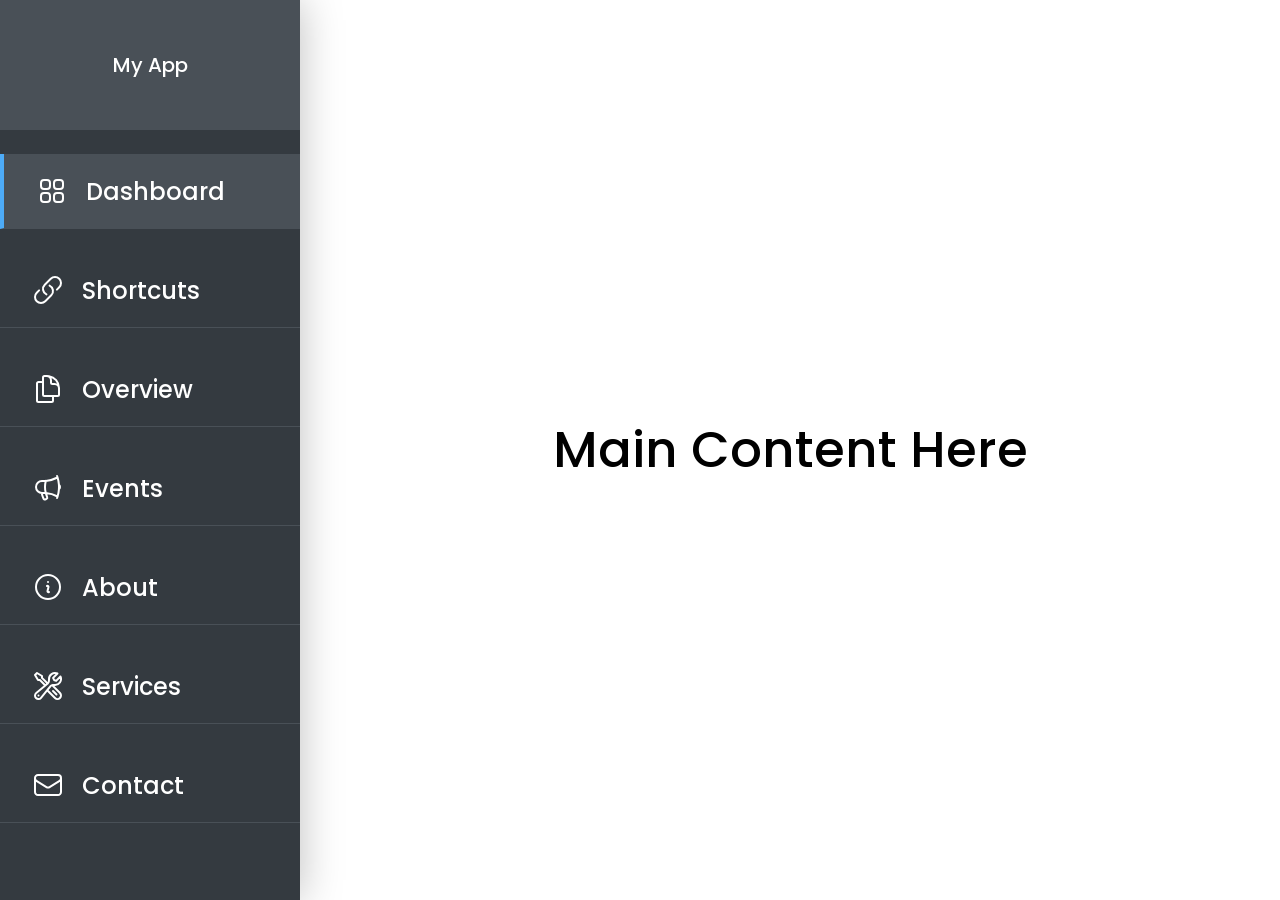
==== 01. Sidebar/index.html @ f5586b42 "First Version maybe there will be changes later on" ====
<!doctype html>
<html lang="en">
  <head>
    <meta charset="UTF-8" />
    <meta name="viewport" content="width=device-width, initial-scale=1.0" />
    <link rel="stylesheet" href="style.css" />
    <title>Sidebar Project</title>
  </head>
  <body>
    <div class="container">
      <nav class="nav flex-column">
        <header>
          <p class="header-text">My App</p>
        </header>
        <div class="sidebar flex-column">
          <div class="sidebar-elements dashboard">
            <svg
              xmlns="http://www.w3.org/2000/svg"
              fill="none"
              viewBox="0 0 24 24"
              stroke-width="1.5"
              stroke="currentColor"
              class="icon"
            >
              <path
                stroke-linecap="round"
                stroke-linejoin="round"
                d="M3.75 6A2.25 2.25 0 0 1 6 3.75h2.25A2.25 2.25 0 0 1 10.5 6v2.25a2.25 2.25 0 0 1-2.25 2.25H6a2.25 2.25 0 0 1-2.25-2.25V6ZM3.75 15.75A2.25 2.25 0 0 1 6 13.5h2.25a2.25 2.25 0 0 1 2.25 2.25V18a2.25 2.25 0 0 1-2.25 2.25H6A2.25 2.25 0 0 1 3.75 18v-2.25ZM13.5 6a2.25 2.25 0 0 1 2.25-2.25H18A2.25 2.25 0 0 1 20.25 6v2.25A2.25 2.25 0 0 1 18 10.5h-2.25a2.25 2.25 0 0 1-2.25-2.25V6ZM13.5 15.75a2.25 2.25 0 0 1 2.25-2.25H18a2.25 2.25 0 0 1 2.25 2.25V18A2.25 2.25 0 0 1 18 20.25h-2.25A2.25 2.25 0 0 1 13.5 18v-2.25Z"
              />
            </svg>
            <p class="nav-text">Dashboard</p>
          </div>
          <div class="sidebar-elements">
            <svg
              xmlns="http://www.w3.org/2000/svg"
              fill="none"
              viewBox="0 0 24 24"
              stroke-width="1.5"
              stroke="currentColor"
              class="icon"
            >
              <path
                stroke-linecap="round"
                stroke-linejoin="round"
                d="M13.19 8.688a4.5 4.5 0 0 1 1.242 7.244l-4.5 4.5a4.5 4.5 0 0 1-6.364-6.364l1.757-1.757m13.35-.622 1.757-1.757a4.5 4.5 0 0 0-6.364-6.364l-4.5 4.5a4.5 4.5 0 0 0 1.242 7.244"
              />
            </svg>

            <p class="nav-text">Shortcuts</p>
          </div>
          <div class="sidebar-elements">
            <svg
              xmlns="http://www.w3.org/2000/svg"
              fill="none"
              viewBox="0 0 24 24"
              stroke-width="1.5"
              stroke="currentColor"
              class="icon"
            >
              <path
                stroke-linecap="round"
                stroke-linejoin="round"
                d="M15.75 17.25v3.375c0 .621-.504 1.125-1.125 1.125h-9.75a1.125 1.125 0 0 1-1.125-1.125V7.875c0-.621.504-1.125 1.125-1.125H6.75a9.06 9.06 0 0 1 1.5.124m7.5 10.376h3.375c.621 0 1.125-.504 1.125-1.125V11.25c0-4.46-3.243-8.161-7.5-8.876a9.06 9.06 0 0 0-1.5-.124H9.375c-.621 0-1.125.504-1.125 1.125v3.5m7.5 10.375H9.375a1.125 1.125 0 0 1-1.125-1.125v-9.25m12 6.625v-1.875a3.375 3.375 0 0 0-3.375-3.375h-1.5a1.125 1.125 0 0 1-1.125-1.125v-1.5a3.375 3.375 0 0 0-3.375-3.375H9.75"
              />
            </svg>
            <p class="nav-text">Overview</p>
          </div>
          <div class="sidebar-elements">
            <svg
              xmlns="http://www.w3.org/2000/svg"
              fill="none"
              viewBox="0 0 24 24"
              stroke-width="1.5"
              stroke="currentColor"
              class="icon"
            >
              <path
                stroke-linecap="round"
                stroke-linejoin="round"
                d="M10.34 15.84c-.688-.06-1.386-.09-2.09-.09H7.5a4.5 4.5 0 1 1 0-9h.75c.704 0 1.402-.03 2.09-.09m0 9.18c.253.962.584 1.892.985 2.783.247.55.06 1.21-.463 1.511l-.657.38c-.551.318-1.26.117-1.527-.461a20.845 20.845 0 0 1-1.44-4.282m3.102.069a18.03 18.03 0 0 1-.59-4.59c0-1.586.205-3.124.59-4.59m0 9.18a23.848 23.848 0 0 1 8.835 2.535M10.34 6.66a23.847 23.847 0 0 0 8.835-2.535m0 0A23.74 23.74 0 0 0 18.795 3m.38 1.125a23.91 23.91 0 0 1 1.014 5.395m-1.014 8.855c-.118.38-.245.754-.38 1.125m.38-1.125a23.91 23.91 0 0 0 1.014-5.395m0-3.46c.495.413.811 1.035.811 1.73 0 .695-.316 1.317-.811 1.73m0-3.46a24.347 24.347 0 0 1 0 3.46"
              />
            </svg>
            <p class="nav-text">Events</p>
          </div>
          <div class="sidebar-elements">
            <svg
              xmlns="http://www.w3.org/2000/svg"
              fill="none"
              viewBox="0 0 24 24"
              stroke-width="1.5"
              stroke="currentColor"
              class="icon"
            >
              <path
                stroke-linecap="round"
                stroke-linejoin="round"
                d="m11.25 11.25.041-.02a.75.75 0 0 1 1.063.852l-.708 2.836a.75.75 0 0 0 1.063.853l.041-.021M21 12a9 9 0 1 1-18 0 9 9 0 0 1 18 0Zm-9-3.75h.008v.008H12V8.25Z"
              />
            </svg>

            <p class="nav-text">About</p>
          </div>
          <div class="sidebar-elements">
            <svg
              xmlns="http://www.w3.org/2000/svg"
              fill="none"
              viewBox="0 0 24 24"
              stroke-width="1.5"
              stroke="currentColor"
              class="icon"
            >
              <path
                stroke-linecap="round"
                stroke-linejoin="round"
                d="M11.42 15.17 17.25 21A2.652 2.652 0 0 0 21 17.25l-5.877-5.877M11.42 15.17l2.496-3.03c.317-.384.74-.626 1.208-.766M11.42 15.17l-4.655 5.653a2.548 2.548 0 1 1-3.586-3.586l6.837-5.63m5.108-.233c.55-.164 1.163-.188 1.743-.14a4.5 4.5 0 0 0 4.486-6.336l-3.276 3.277a3.004 3.004 0 0 1-2.25-2.25l3.276-3.276a4.5 4.5 0 0 0-6.336 4.486c.091 1.076-.071 2.264-.904 2.95l-.102.085m-1.745 1.437L5.909 7.5H4.5L2.25 3.75l1.5-1.5L7.5 4.5v1.409l4.26 4.26m-1.745 1.437 1.745-1.437m6.615 8.206L15.75 15.75M4.867 19.125h.008v.008h-.008v-.008Z"
              />
            </svg>
            <p class="nav-text">Services</p>
          </div>
          <div class="sidebar-elements">
            <svg
              xmlns="http://www.w3.org/2000/svg"
              fill="none"
              viewBox="0 0 24 24"
              stroke-width="1.5"
              stroke="currentColor"
              class="icon"
            >
              <path
                stroke-linecap="round"
                stroke-linejoin="round"
                d="M21.75 6.75v10.5a2.25 2.25 0 0 1-2.25 2.25h-15a2.25 2.25 0 0 1-2.25-2.25V6.75m19.5 0A2.25 2.25 0 0 0 19.5 4.5h-15a2.25 2.25 0 0 0-2.25 2.25m19.5 0v.243a2.25 2.25 0 0 1-1.07 1.916l-7.5 4.615a2.25 2.25 0 0 1-2.36 0L3.32 8.91a2.25 2.25 0 0 1-1.07-1.916V6.75"
              />
            </svg>
            <p class="nav-text">Contact</p>
          </div>
        </div>
      </nav>
      <main>Main Content Here</main>
    </div>
  </body>
</html>
---- 01. Sidebar/style.css ----
@import url("https://fonts.googleapis.com/css2?family=Poppins:ital,wght@0,100;0,200;0,300;0,400;0,500;0,600;0,700;0,800;0,900;1,100;1,200;1,300;1,400;1,500;1,600;1,700;1,800;1,900&family=Rubik:ital,wght@0,300..900;1,300..900&display=swap");

* {
  margin: 0;
  padding: 0;
  box-sizing: border-box;
}

body {
  font-family: "Poppins", sans-serif;
  font-weight: 500;
}

.container {
  height: 100vh;
  display: grid;
  grid-template-columns: 300px 1fr;
}

.flex-column {
  display: flex;
  flex-direction: column;
  gap: 24px;
}

.nav {
  background-color: #343a40;
  color: #fff;
  box-shadow: 0 0 40px rgba(0, 0, 0, 0.26);
}

header {
  background-color: #495057;
  padding: 50px 0;
  text-align: center;
  font-size: 20px;
}

.sidebar-elements {
  display: flex;
  align-items: center;
  gap: 18px;
  width: 100%;
  height: 75px;
  /* margin: 5px 0 0 32px; */
  padding: 12px 32px;
  border-bottom: 1px solid #495057;
  transition: 0.2s ease;
}

.dashboard {
  background-color: #495057;
  border-left: 4px solid #4dabf7;
}

.sidebar-elements:hover {
  background-color: #495057;
  cursor: pointer;
}

.nav-text {
  font-size: 24px;
}

.icon {
  width: 32px;
  height: 32px;
  stroke: #fff;
}

main {
  display: flex;
  justify-content: center;
  align-items: center;
  font-size: 50px;
}
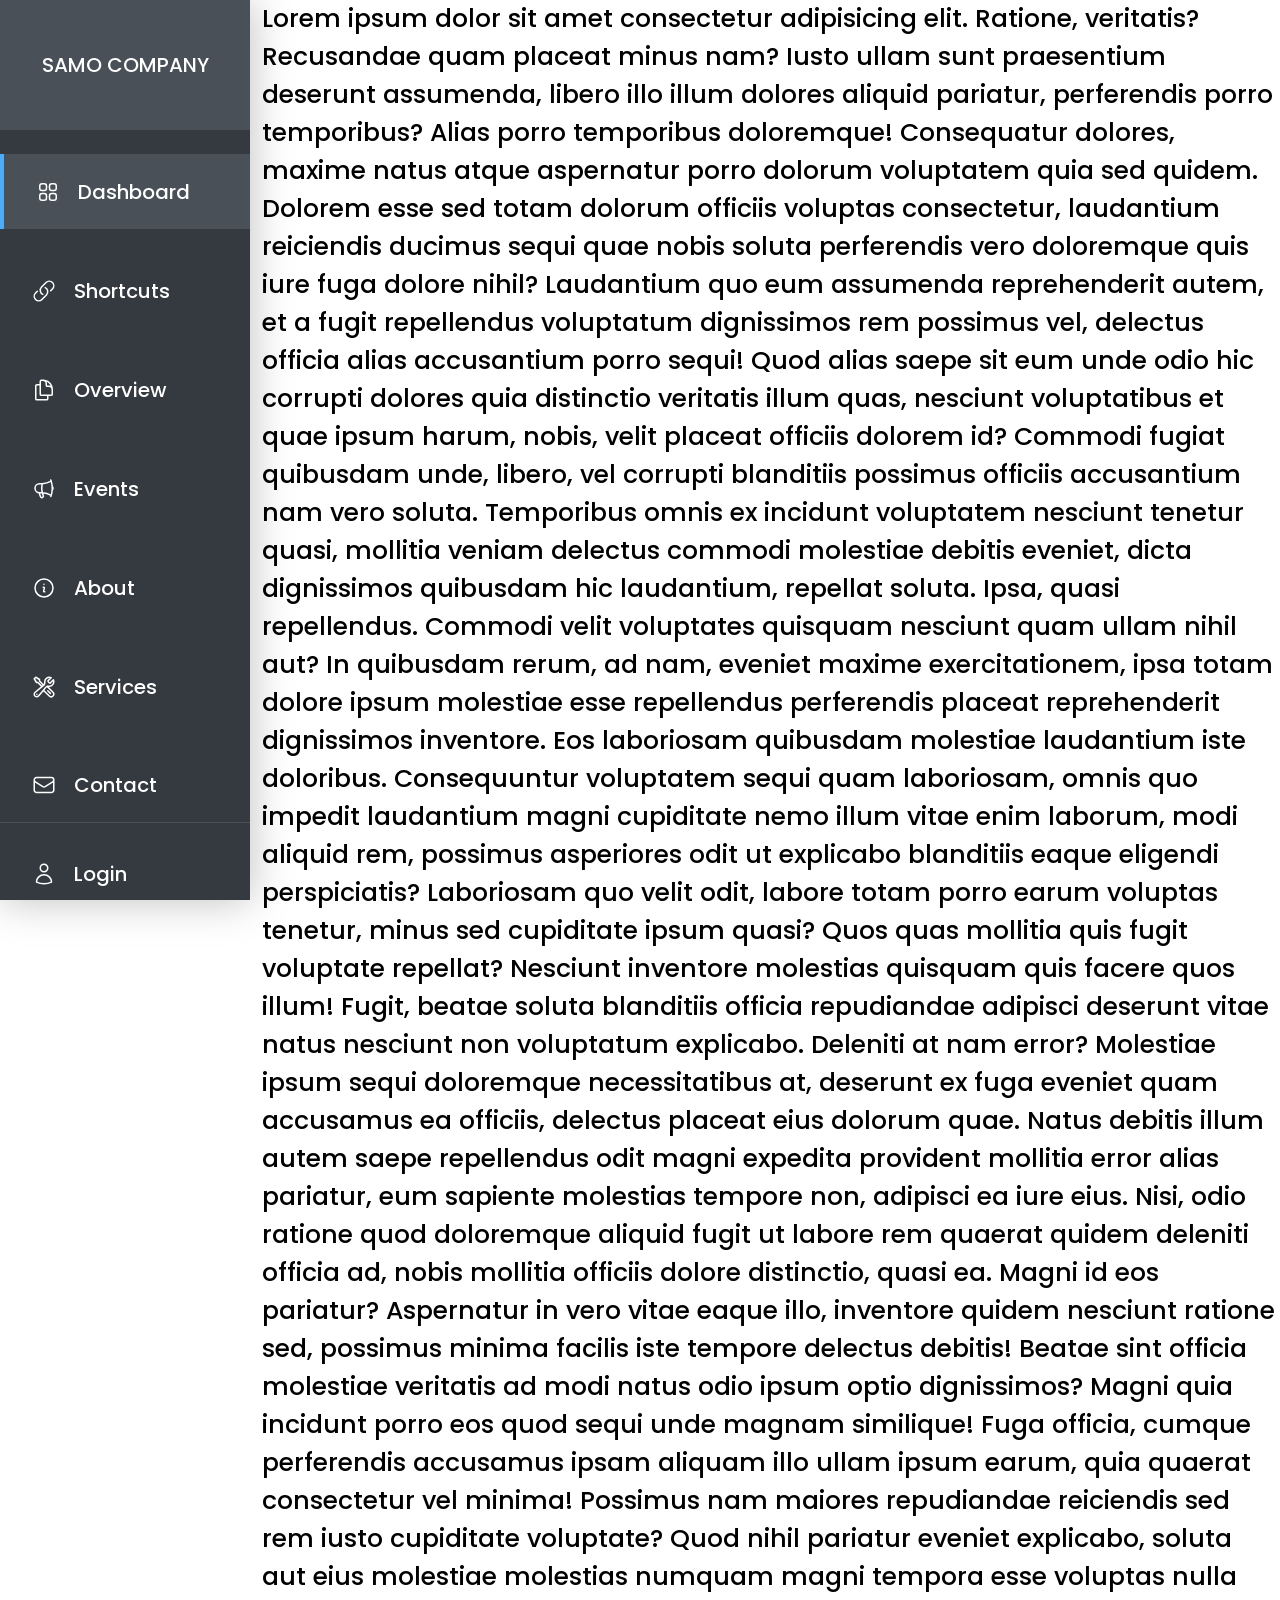
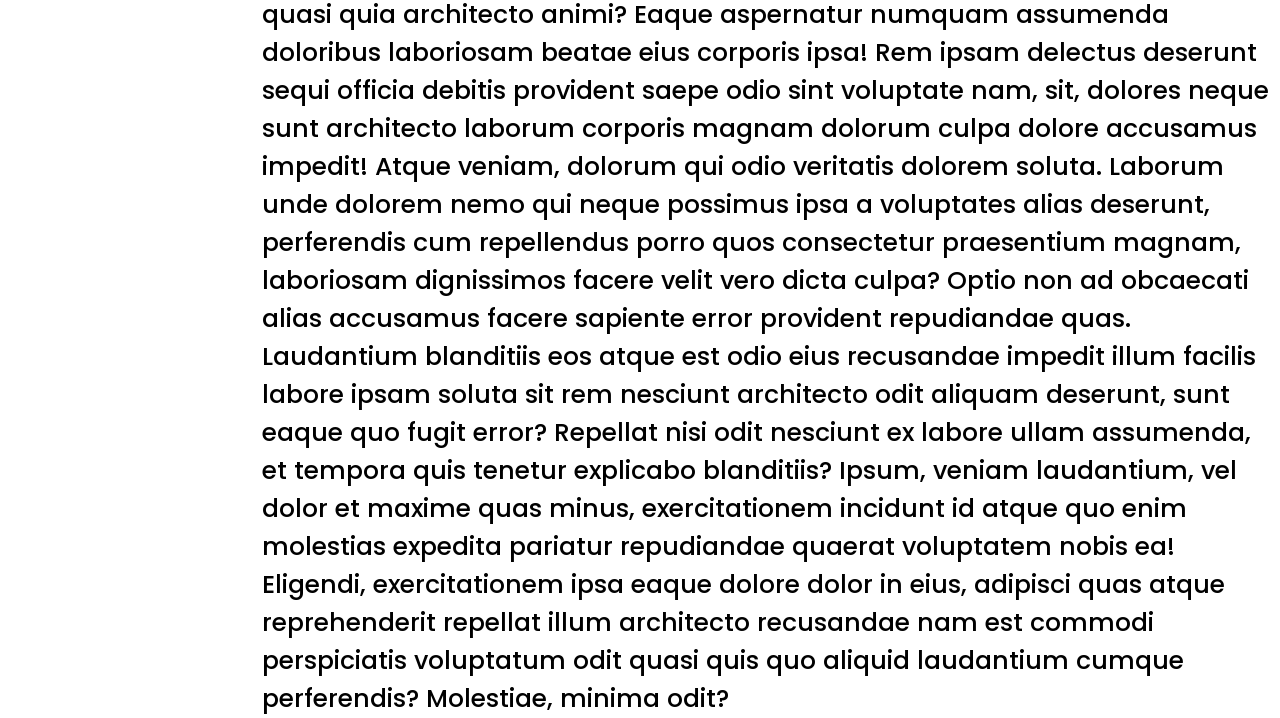
==== commit 82796ec9: "Added a login page and a login part, also make tha sidebar to stay it's position even if the main pa" ====
--- a/01. Sidebar/index.html
+++ b/01. Sidebar/index.html
@@ -10,7 +10,7 @@
     <div class="container">
       <nav class="nav flex-column">
         <header>
-          <p class="header-text">My App</p>
+          <p class="header-text">SAMO COMPANY</p>
         </header>
         <div class="sidebar flex-column">
           <div class="sidebar-elements dashboard">
@@ -28,7 +28,7 @@
                 d="M3.75 6A2.25 2.25 0 0 1 6 3.75h2.25A2.25 2.25 0 0 1 10.5 6v2.25a2.25 2.25 0 0 1-2.25 2.25H6a2.25 2.25 0 0 1-2.25-2.25V6ZM3.75 15.75A2.25 2.25 0 0 1 6 13.5h2.25a2.25 2.25 0 0 1 2.25 2.25V18a2.25 2.25 0 0 1-2.25 2.25H6A2.25 2.25 0 0 1 3.75 18v-2.25ZM13.5 6a2.25 2.25 0 0 1 2.25-2.25H18A2.25 2.25 0 0 1 20.25 6v2.25A2.25 2.25 0 0 1 18 10.5h-2.25a2.25 2.25 0 0 1-2.25-2.25V6ZM13.5 15.75a2.25 2.25 0 0 1 2.25-2.25H18a2.25 2.25 0 0 1 2.25 2.25V18A2.25 2.25 0 0 1 18 20.25h-2.25A2.25 2.25 0 0 1 13.5 18v-2.25Z"
               />
             </svg>
-            <p class="nav-text">Dashboard</p>
+            <a href="#" class="nav-text">Dashboard</a>
           </div>
           <div class="sidebar-elements">
             <svg
@@ -46,7 +46,7 @@
               />
             </svg>
 
-            <p class="nav-text">Shortcuts</p>
+            <a href="#" class="nav-text">Shortcuts</a>
           </div>
           <div class="sidebar-elements">
             <svg
@@ -63,7 +63,7 @@
                 d="M15.75 17.25v3.375c0 .621-.504 1.125-1.125 1.125h-9.75a1.125 1.125 0 0 1-1.125-1.125V7.875c0-.621.504-1.125 1.125-1.125H6.75a9.06 9.06 0 0 1 1.5.124m7.5 10.376h3.375c.621 0 1.125-.504 1.125-1.125V11.25c0-4.46-3.243-8.161-7.5-8.876a9.06 9.06 0 0 0-1.5-.124H9.375c-.621 0-1.125.504-1.125 1.125v3.5m7.5 10.375H9.375a1.125 1.125 0 0 1-1.125-1.125v-9.25m12 6.625v-1.875a3.375 3.375 0 0 0-3.375-3.375h-1.5a1.125 1.125 0 0 1-1.125-1.125v-1.5a3.375 3.375 0 0 0-3.375-3.375H9.75"
               />
             </svg>
-            <p class="nav-text">Overview</p>
+            <a href="#" class="nav-text">Overview</a>
           </div>
           <div class="sidebar-elements">
             <svg
@@ -80,7 +80,7 @@
                 d="M10.34 15.84c-.688-.06-1.386-.09-2.09-.09H7.5a4.5 4.5 0 1 1 0-9h.75c.704 0 1.402-.03 2.09-.09m0 9.18c.253.962.584 1.892.985 2.783.247.55.06 1.21-.463 1.511l-.657.38c-.551.318-1.26.117-1.527-.461a20.845 20.845 0 0 1-1.44-4.282m3.102.069a18.03 18.03 0 0 1-.59-4.59c0-1.586.205-3.124.59-4.59m0 9.18a23.848 23.848 0 0 1 8.835 2.535M10.34 6.66a23.847 23.847 0 0 0 8.835-2.535m0 0A23.74 23.74 0 0 0 18.795 3m.38 1.125a23.91 23.91 0 0 1 1.014 5.395m-1.014 8.855c-.118.38-.245.754-.38 1.125m.38-1.125a23.91 23.91 0 0 0 1.014-5.395m0-3.46c.495.413.811 1.035.811 1.73 0 .695-.316 1.317-.811 1.73m0-3.46a24.347 24.347 0 0 1 0 3.46"
               />
             </svg>
-            <p class="nav-text">Events</p>
+            <a href="#" class="nav-text">Events</a>
           </div>
           <div class="sidebar-elements">
             <svg
@@ -98,7 +98,7 @@
               />
             </svg>
 
-            <p class="nav-text">About</p>
+            <a href="#" class="nav-text">About</a>
           </div>
           <div class="sidebar-elements">
             <svg
@@ -115,7 +115,7 @@
                 d="M11.42 15.17 17.25 21A2.652 2.652 0 0 0 21 17.25l-5.877-5.877M11.42 15.17l2.496-3.03c.317-.384.74-.626 1.208-.766M11.42 15.17l-4.655 5.653a2.548 2.548 0 1 1-3.586-3.586l6.837-5.63m5.108-.233c.55-.164 1.163-.188 1.743-.14a4.5 4.5 0 0 0 4.486-6.336l-3.276 3.277a3.004 3.004 0 0 1-2.25-2.25l3.276-3.276a4.5 4.5 0 0 0-6.336 4.486c.091 1.076-.071 2.264-.904 2.95l-.102.085m-1.745 1.437L5.909 7.5H4.5L2.25 3.75l1.5-1.5L7.5 4.5v1.409l4.26 4.26m-1.745 1.437 1.745-1.437m6.615 8.206L15.75 15.75M4.867 19.125h.008v.008h-.008v-.008Z"
               />
             </svg>
-            <p class="nav-text">Services</p>
+            <a href="#" class="nav-text">Services</a>
           </div>
           <div class="sidebar-elements">
             <svg
@@ -132,11 +132,94 @@
                 d="M21.75 6.75v10.5a2.25 2.25 0 0 1-2.25 2.25h-15a2.25 2.25 0 0 1-2.25-2.25V6.75m19.5 0A2.25 2.25 0 0 0 19.5 4.5h-15a2.25 2.25 0 0 0-2.25 2.25m19.5 0v.243a2.25 2.25 0 0 1-1.07 1.916l-7.5 4.615a2.25 2.25 0 0 1-2.36 0L3.32 8.91a2.25 2.25 0 0 1-1.07-1.916V6.75"
               />
             </svg>
-            <p class="nav-text">Contact</p>
-          </div>
+            <a href="#" class="nav-text">Contact</a>
+          </div>
+        </div>
+        <div class="login">
+          <svg
+            xmlns="http://www.w3.org/2000/svg"
+            fill="none"
+            viewBox="0 0 24 24"
+            stroke-width="1.5"
+            stroke="currentColor"
+            class="icon"
+          >
+            <path
+              stroke-linecap="round"
+              stroke-linejoin="round"
+              d="M15.75 6a3.75 3.75 0 1 1-7.5 0 3.75 3.75 0 0 1 7.5 0ZM4.501 20.118a7.5 7.5 0 0 1 14.998 0A17.933 17.933 0 0 1 12 21.75c-2.676 0-5.216-.584-7.499-1.632Z"
+            />
+          </svg>
+          <a href="login.html" class="nav-text">Login</a>
         </div>
       </nav>
-      <main>Main Content Here</main>
+      <main>
+        Lorem ipsum dolor sit amet consectetur adipisicing elit. Ratione,
+        veritatis? Recusandae quam placeat minus nam? Iusto ullam sunt
+        praesentium deserunt assumenda, libero illo illum dolores aliquid
+        pariatur, perferendis porro temporibus? Alias porro temporibus
+        doloremque! Consequatur dolores, maxime natus atque aspernatur porro
+        dolorum voluptatem quia sed quidem. Dolorem esse sed totam dolorum
+        officiis voluptas consectetur, laudantium reiciendis ducimus sequi quae
+        nobis soluta perferendis vero doloremque quis iure fuga dolore nihil?
+        Laudantium quo eum assumenda reprehenderit autem, et a fugit repellendus
+        voluptatum dignissimos rem possimus vel, delectus officia alias
+        accusantium porro sequi! Quod alias saepe sit eum unde odio hic corrupti
+        dolores quia distinctio veritatis illum quas, nesciunt voluptatibus et
+        quae ipsum harum, nobis, velit placeat officiis dolorem id? Commodi
+        fugiat quibusdam unde, libero, vel corrupti blanditiis possimus officiis
+        accusantium nam vero soluta. Temporibus omnis ex incidunt voluptatem
+        nesciunt tenetur quasi, mollitia veniam delectus commodi molestiae
+        debitis eveniet, dicta dignissimos quibusdam hic laudantium, repellat
+        soluta. Ipsa, quasi repellendus. Commodi velit voluptates quisquam
+        nesciunt quam ullam nihil aut? In quibusdam rerum, ad nam, eveniet
+        maxime exercitationem, ipsa totam dolore ipsum molestiae esse
+        repellendus perferendis placeat reprehenderit dignissimos inventore. Eos
+        laboriosam quibusdam molestiae laudantium iste doloribus. Consequuntur
+        voluptatem sequi quam laboriosam, omnis quo impedit laudantium magni
+        cupiditate nemo illum vitae enim laborum, modi aliquid rem, possimus
+        asperiores odit ut explicabo blanditiis eaque eligendi perspiciatis?
+        Laboriosam quo velit odit, labore totam porro earum voluptas tenetur,
+        minus sed cupiditate ipsum quasi? Quos quas mollitia quis fugit
+        voluptate repellat? Nesciunt inventore molestias quisquam quis facere
+        quos illum! Fugit, beatae soluta blanditiis officia repudiandae adipisci
+        deserunt vitae natus nesciunt non voluptatum explicabo. Deleniti at nam
+        error? Molestiae ipsum sequi doloremque necessitatibus at, deserunt ex
+        fuga eveniet quam accusamus ea officiis, delectus placeat eius dolorum
+        quae. Natus debitis illum autem saepe repellendus odit magni expedita
+        provident mollitia error alias pariatur, eum sapiente molestias tempore
+        non, adipisci ea iure eius. Nisi, odio ratione quod doloremque aliquid
+        fugit ut labore rem quaerat quidem deleniti officia ad, nobis mollitia
+        officiis dolore distinctio, quasi ea. Magni id eos pariatur? Aspernatur
+        in vero vitae eaque illo, inventore quidem nesciunt ratione sed,
+        possimus minima facilis iste tempore delectus debitis! Beatae sint
+        officia molestiae veritatis ad modi natus odio ipsum optio dignissimos?
+        Magni quia incidunt porro eos quod sequi unde magnam similique! Fuga
+        officia, cumque perferendis accusamus ipsam aliquam illo ullam ipsum
+        earum, quia quaerat consectetur vel minima! Possimus nam maiores
+        repudiandae reiciendis sed rem iusto cupiditate voluptate? Quod nihil
+        pariatur eveniet explicabo, soluta aut eius molestiae molestias numquam
+        magni tempora esse voluptas nulla quasi quia architecto animi? Eaque
+        aspernatur numquam assumenda doloribus laboriosam beatae eius corporis
+        ipsa! Rem ipsam delectus deserunt sequi officia debitis provident saepe
+        odio sint voluptate nam, sit, dolores neque sunt architecto laborum
+        corporis magnam dolorum culpa dolore accusamus impedit! Atque veniam,
+        dolorum qui odio veritatis dolorem soluta. Laborum unde dolorem nemo qui
+        neque possimus ipsa a voluptates alias deserunt, perferendis cum
+        repellendus porro quos consectetur praesentium magnam, laboriosam
+        dignissimos facere velit vero dicta culpa? Optio non ad obcaecati alias
+        accusamus facere sapiente error provident repudiandae quas. Laudantium
+        blanditiis eos atque est odio eius recusandae impedit illum facilis
+        labore ipsam soluta sit rem nesciunt architecto odit aliquam deserunt,
+        sunt eaque quo fugit error? Repellat nisi odit nesciunt ex labore ullam
+        assumenda, et tempora quis tenetur explicabo blanditiis? Ipsum, veniam
+        laudantium, vel dolor et maxime quas minus, exercitationem incidunt id
+        atque quo enim molestias expedita pariatur repudiandae quaerat
+        voluptatem nobis ea! Eligendi, exercitationem ipsa eaque dolore dolor in
+        eius, adipisci quas atque reprehenderit repellat illum architecto
+        recusandae nam est commodi perspiciatis voluptatum odit quasi quis quo
+        aliquid laudantium cumque perferendis? Molestiae, minima odit?
+      </main>
     </div>
   </body>
 </html>
--- a/01. Sidebar/style.css
+++ b/01. Sidebar/style.css
@@ -12,9 +12,9 @@
 }
 
 .container {
-  height: 100vh;
+  min-height: 100vh;
   display: grid;
-  grid-template-columns: 300px 1fr;
+  grid-template-columns: 250px 1fr;
 }
 
 .flex-column {
@@ -27,6 +27,10 @@
   background-color: #343a40;
   color: #fff;
   box-shadow: 0 0 40px rgba(0, 0, 0, 0.26);
+  position: sticky;
+  top: 0;
+  height: 100vh;
+  align-self: start;
 }
 
 header {
@@ -40,12 +44,13 @@
   display: flex;
   align-items: center;
   gap: 18px;
-  width: 100%;
   height: 75px;
-  /* margin: 5px 0 0 32px; */
   padding: 12px 32px;
+  transition: 0.2s ease;
+}
+
+.sidebar-elements:last-child {
   border-bottom: 1px solid #495057;
-  transition: 0.2s ease;
 }
 
 .dashboard {
@@ -56,21 +61,38 @@
 .sidebar-elements:hover {
   background-color: #495057;
   cursor: pointer;
+  transform: translateX(0.5px);
+  
 }
 
 .nav-text {
-  font-size: 24px;
+  font-size: 20px;
+  color: #fff;
+  text-decoration: none;
 }
 
 .icon {
-  width: 32px;
-  height: 32px;
+  width: 24px;
+  height: 24px;
   stroke: #fff;
 }
 
+.login {
+  display: flex;
+  align-items: center;
+  gap: 18px;
+  margin-top: auto;
+  height: 75px;
+  padding: 12px 32px;
+}
+
+.login:hover,
+.login:active {
+  background-color: #495057;
+  cursor: pointer;
+}
+
 main {
-  display: flex;
-  justify-content: center;
-  align-items: center;
-  font-size: 50px;
+  font-size: 25px;
+  padding-left: 12px;
 }
